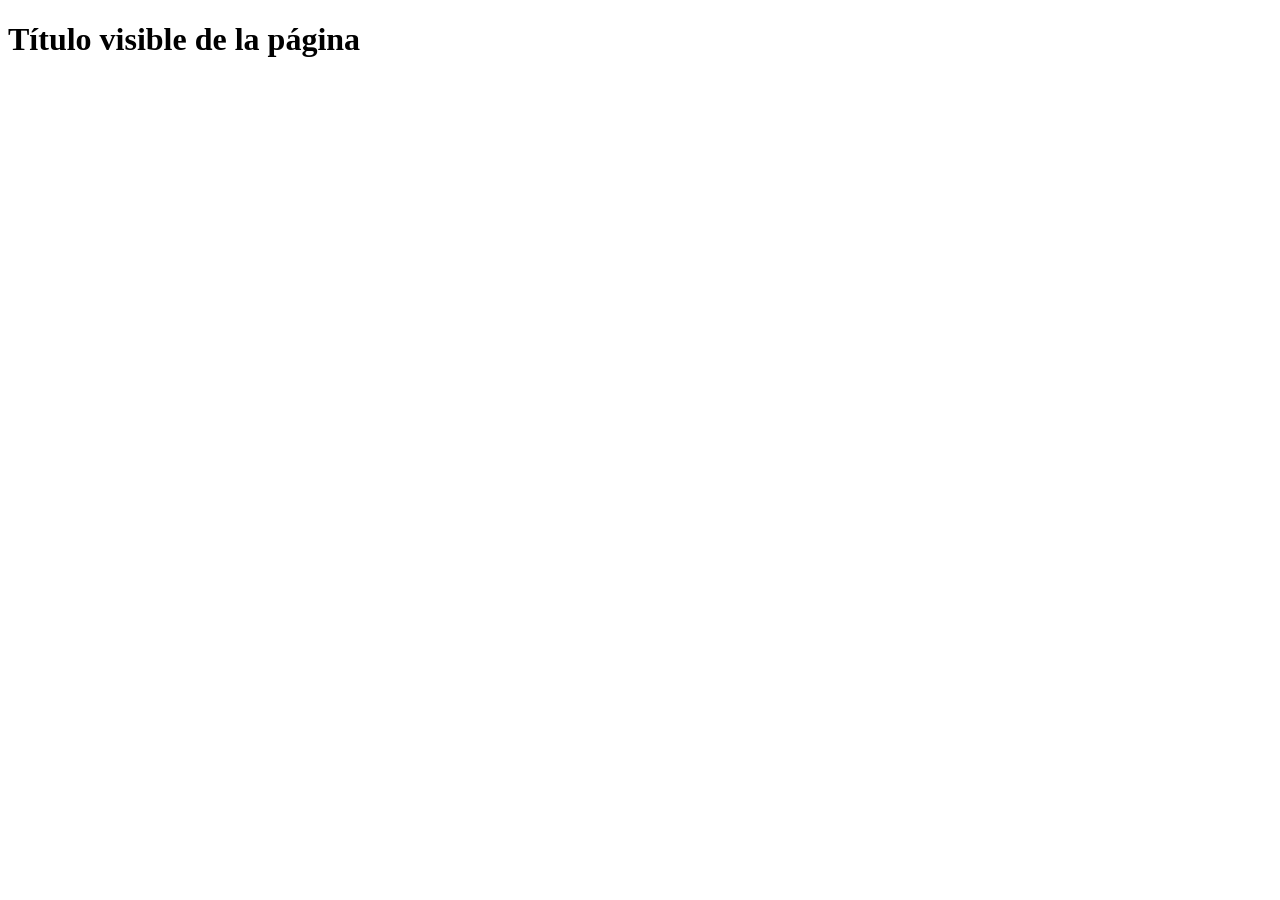
==== index.html @ 64c501d9 "Initial commit" ====
<!DOCTYPE html>
<html lang="es">
<head>
  <meta charset="UTF-8">
  <meta name="viewport" content="width=device-width, initial-scale=1.0">

  <!-- Cambie el título: es el texto de la pestaña del navegador
       y el que aparece en los resultados de búsqueda. -->
  <title>Título de la página</title>
  <meta name="description" content="Resumen del sitio en una sola línea.">

  <!-- La hoja de estilos se trabaja a partir de la sesión 3. -->
  <link rel="stylesheet" href="css/estilos.css">
</head>
<body>

  <!-- Un solo h1 por página. Aquí va su nombre o el título del sitio. -->
  <h1>Título visible de la página</h1>

  <!-- El contenido de la sesión 1 se escribe a partir de aquí:
       párrafos, encabezados h2, listas, enlaces e imágenes.
       Las imágenes van en la carpeta img y se llaman así:
       <img src="img/perfil.jpg" alt="Descripción de la imagen"> -->

  <!-- El JavaScript se trabaja a partir de la sesión 4. -->
  <script src="js/scripts.js"></script>
</body>
</html>
---- css/estilos.css ----
/* Hoja de estilos del proyecto.
   Se empieza a trabajar en la sesión 3.
   Las reglas se escriben debajo de este comentario. */
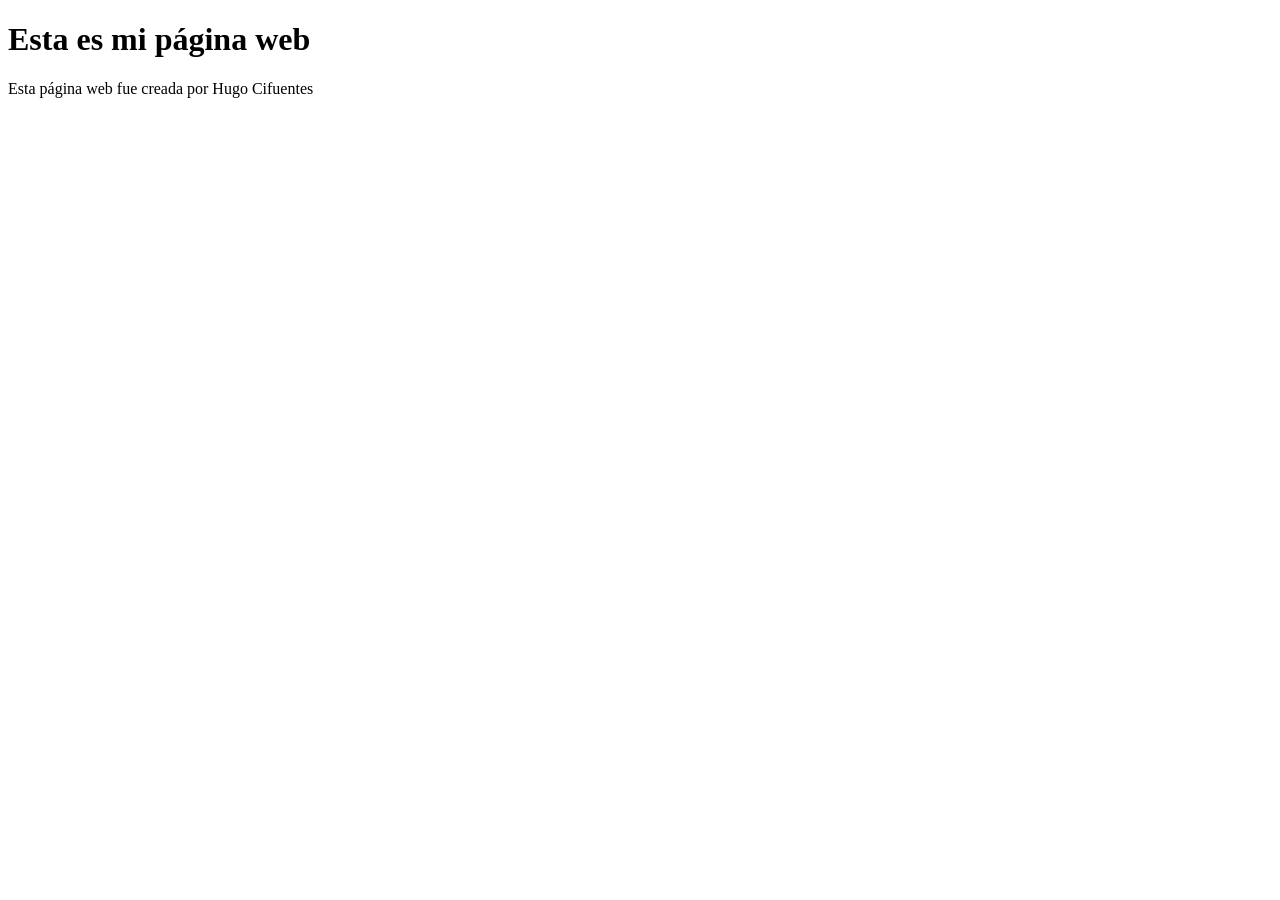
==== commit 696f2d63: "Modificar estructura html Pruebas de etiqueta html session 1" ====
--- a/index.html
+++ b/index.html
@@ -6,23 +6,14 @@
 
   <!-- Cambie el título: es el texto de la pestaña del navegador
        y el que aparece en los resultados de búsqueda. -->
-  <title>Título de la página</title>
+  <title>Pagina Hugo</title>
   <meta name="description" content="Resumen del sitio en una sola línea.">
 
   <!-- La hoja de estilos se trabaja a partir de la sesión 3. -->
   <link rel="stylesheet" href="css/estilos.css">
 </head>
 <body>
-
-  <!-- Un solo h1 por página. Aquí va su nombre o el título del sitio. -->
-  <h1>Título visible de la página</h1>
-
-  <!-- El contenido de la sesión 1 se escribe a partir de aquí:
-       párrafos, encabezados h2, listas, enlaces e imágenes.
-       Las imágenes van en la carpeta img y se llaman así:
-       <img src="img/perfil.jpg" alt="Descripción de la imagen"> -->
-
-  <!-- El JavaScript se trabaja a partir de la sesión 4. -->
-  <script src="js/scripts.js"></script>
+  <h1>Esta es mi página web</h1> 
+  <p>Esta página web fue creada por Hugo Cifuentes</p>
 </body>
 </html>
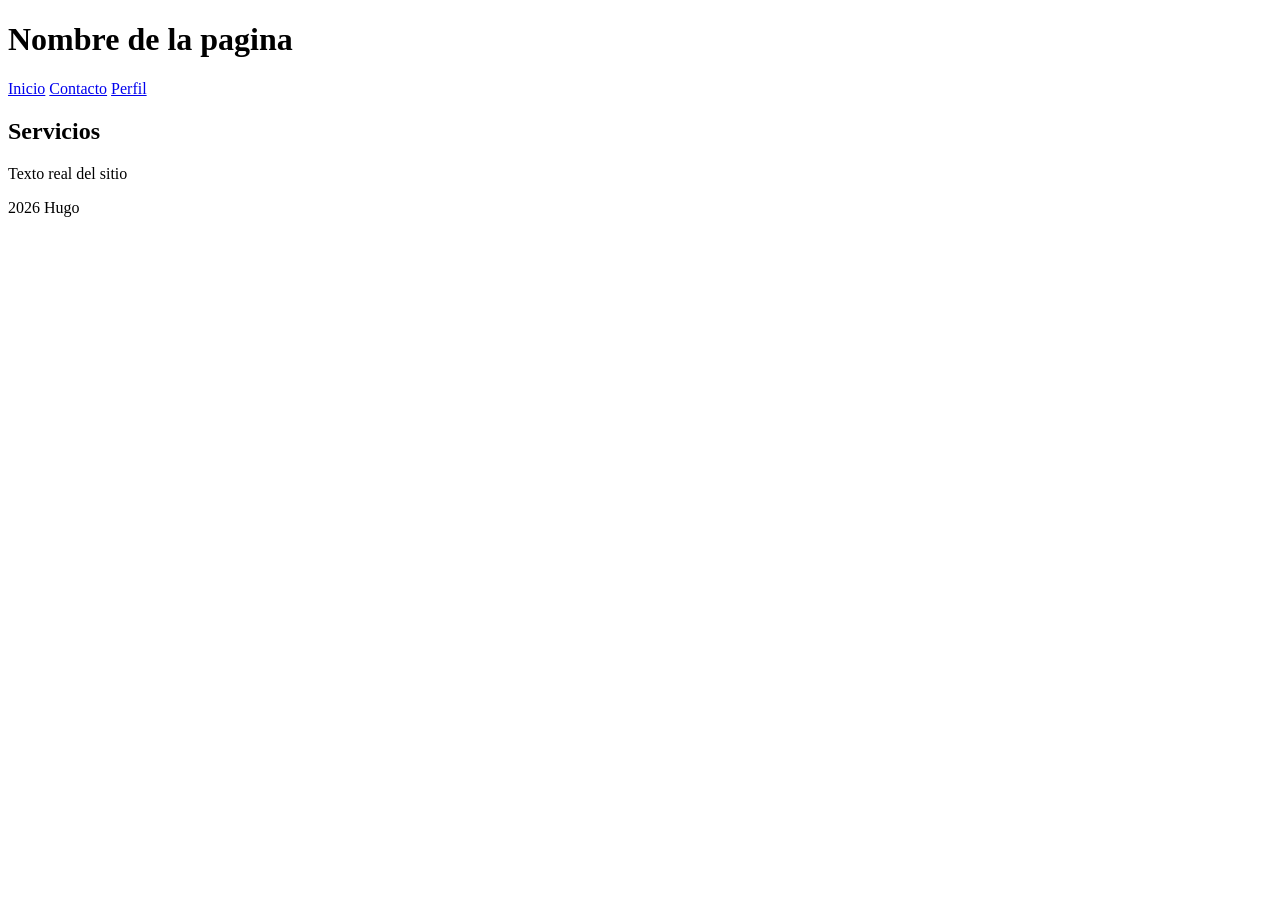
==== commit 5adbe0af: "agregar estructura html y navegacion - session 2" ====
--- a/index.html
+++ b/index.html
@@ -13,7 +13,22 @@
   <link rel="stylesheet" href="css/estilos.css">
 </head>
 <body>
-  <h1>Esta es mi página web</h1> 
-  <p>Esta página web fue creada por Hugo Cifuentes</p>
+  <header>
+    <h1>Nombre de la pagina</h1>
+    <nav>
+      <a href="index.html">Inicio</a>
+      <a href="contacto.html">Contacto</a>
+      <a href="perfil.html">Perfil</a>
+    </nav>
+  </header>
+  <main>
+    <section>
+      <h2>Servicios</h2>
+      <p>Texto real del sitio</p>
+    </section>
+  </main>
+  <footer>
+    <p>2026 Hugo</p>
+  </footer>
 </body>
 </html>
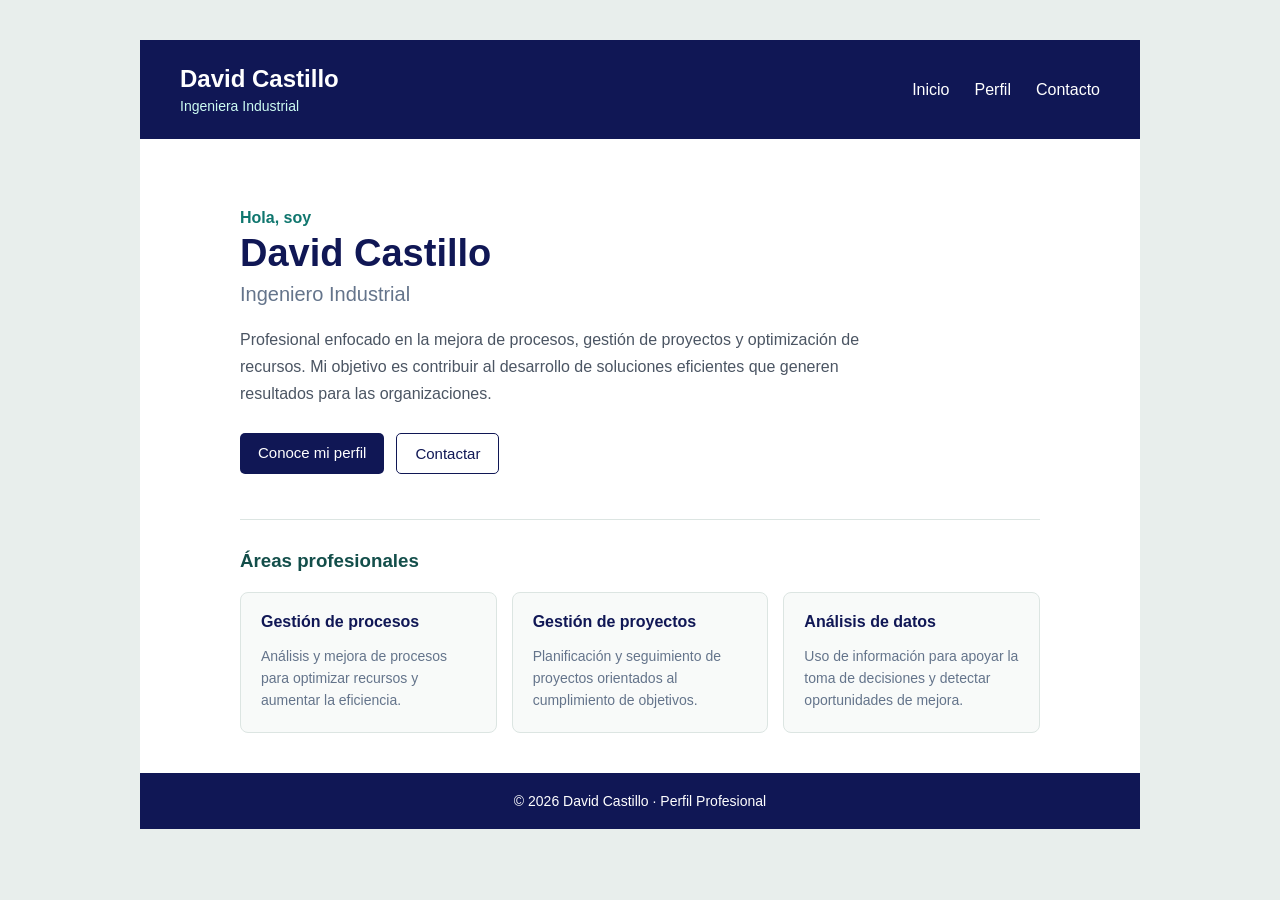
==== commit a31a4f90: "dar estructura a pagina usar ia para tener una versión inicial de la pagina, agregar responsive" ====
--- a/index.html
+++ b/index.html
@@ -6,29 +6,89 @@
 
   <!-- Cambie el título: es el texto de la pestaña del navegador
        y el que aparece en los resultados de búsqueda. -->
-  <title>Pagina Hugo</title>
+  <title>Pagina de David</title>
   <meta name="description" content="Resumen del sitio en una sola línea.">
 
   <!-- La hoja de estilos se trabaja a partir de la sesión 3. -->
   <link rel="stylesheet" href="css/estilos.css">
 </head>
 <body>
-  <header>
-    <h1>Nombre de la pagina</h1>
+  <div class="pagina">
+  <header class="encabezado">
+  <div class="contenedor encabezado-contenido">
+    <div class="marca">
+      <h1>David Castillo</h1>
+      <p>Ingeniera Industrial</p>
+    </div>
+
     <nav>
       <a href="index.html">Inicio</a>
+      <a href="perfil.html">Perfil</a>
       <a href="contacto.html">Contacto</a>
-      <a href="perfil.html">Perfil</a>
     </nav>
-  </header>
+  </div>
+</header>
   <main>
-    <section>
-      <h2>Servicios</h2>
-      <p>Texto real del sitio</p>
-    </section>
-  </main>
-  <footer>
-    <p>2026 Hugo</p>
-  </footer>
+  <section class="inicio">
+
+    <div class="presentacion">
+      <p class="saludo">Hola, soy</p>
+
+      <h2>David Castillo</h2>
+
+      <h3>Ingeniero Industrial</h3>
+
+      <p class="descripcion">
+        Profesional enfocado en la mejora de procesos, gestión de proyectos
+        y optimización de recursos. Mi objetivo es contribuir al desarrollo
+        de soluciones eficientes que generen resultados para las organizaciones.
+      </p>
+
+      <div class="botones-inicio">
+        <a href="perfil.html" class="boton-principal">Conoce mi perfil</a>
+        <a href="contacto.html" class="boton-secundario">Contactar</a>
+      </div>
+    </div>
+
+    <div class="areas">
+      <h3>Áreas profesionales</h3>
+
+      <div class="areas-contenido">
+
+        <div class="area">
+          <h4>Gestión de procesos</h4>
+          <p>
+            Análisis y mejora de procesos para optimizar recursos
+            y aumentar la eficiencia.
+          </p>
+        </div>
+
+        <div class="area">
+          <h4>Gestión de proyectos</h4>
+          <p>
+            Planificación y seguimiento de proyectos orientados
+            al cumplimiento de objetivos.
+          </p>
+        </div>
+
+        <div class="area">
+          <h4>Análisis de datos</h4>
+          <p>
+            Uso de información para apoyar la toma de decisiones
+            y detectar oportunidades de mejora.
+          </p>
+        </div>
+
+      </div>
+    </div>
+
+  </section>
+</main>
+  <footer class="pie-pagina">
+  <div class="contenedor">
+    <p>&copy; 2026 David Castillo · Perfil Profesional</p>
+  </div>
+</footer>
+</div>
 </body>
 </html>
--- a/css/estilos.css
+++ b/css/estilos.css
@@ -1,3 +1,418 @@
-/* Hoja de estilos del proyecto.
-   Se empieza a trabajar en la sesión 3.
-   Las reglas se escriben debajo de este comentario. */
+* {
+  box-sizing: border-box;
+}
+
+body {
+  margin: 0;
+  padding: 40px 20px;
+  font-family: Arial, sans-serif;
+  background-color: #e8eeec;
+  color: #263332;
+}
+
+/* Página */
+
+.pagina {
+  max-width: 1000px;
+  margin: 0 auto;
+  background-color: white;
+}
+
+/* Header */
+
+.encabezado {
+  background-color: #101755;
+  padding: 25px 40px;
+}
+
+.encabezado-contenido {
+  display: flex;
+  justify-content: space-between;
+  align-items: center;
+}
+
+.marca h1 {
+  margin: 0;
+  color: white;
+  font-size: 24px;
+}
+
+.marca p {
+  margin: 5px 0 0;
+  color: #ccfbf1;
+  font-size: 14px;
+}
+
+/* Navegación */
+
+nav {
+  display: flex;
+  gap: 25px;
+}
+
+nav a {
+  color: white;
+  text-decoration: none;
+}
+
+nav a:hover {
+  text-decoration: underline;
+}
+
+/* Contenido */
+
+main {
+  padding: 40px;
+  min-height: 450px;
+}
+
+/* Footer */
+
+.pie-pagina {
+  background-color: #101755;
+  color: white;
+  text-align: center;
+  padding: 20px;
+}
+
+.pie-pagina p {
+  margin: 0;
+  font-size: 14px;
+}
+
+/* INICIO */
+
+.inicio {
+  max-width: 800px;
+  margin: 0 auto;
+}
+
+/* Presentación */
+
+.presentacion {
+  padding: 30px 0 45px;
+}
+
+.saludo {
+  margin: 0 0 5px;
+  color: #0f766e;
+  font-weight: bold;
+}
+
+.presentacion h2 {
+  margin: 0;
+  font-size: 38px;
+  color: #101755;
+}
+
+.presentacion h3 {
+  margin: 8px 0 20px;
+  font-size: 20px;
+  color: #64748b;
+  font-weight: normal;
+}
+
+.descripcion {
+  max-width: 650px;
+  line-height: 1.7;
+  color: #4b5563;
+}
+
+/* Botones */
+
+.botones-inicio {
+  display: flex;
+  gap: 12px;
+  margin-top: 25px;
+}
+
+.boton-principal,
+.boton-secundario {
+  padding: 11px 18px;
+  border-radius: 5px;
+  text-decoration: none;
+  font-size: 15px;
+}
+
+.boton-principal {
+  background-color: #101755;
+  color: white;
+}
+
+.boton-principal:hover {
+  background-color: #202a75;
+}
+
+.boton-secundario {
+  color: #101755;
+  border: 1px solid #101755;
+}
+
+.boton-secundario:hover {
+  background-color: #f1f2f8;
+}
+
+/* Áreas profesionales */
+
+.areas {
+  border-top: 1px solid #dce5e2;
+  padding-top: 30px;
+}
+
+.areas > h3 {
+  color: #134e4a;
+  margin-top: 0;
+  margin-bottom: 20px;
+}
+
+.areas-contenido {
+  display: flex;
+  gap: 15px;
+}
+
+.area {
+  width: 33.33%;
+  padding: 20px;
+  background-color: #f8faf9;
+  border: 1px solid #dce5e2;
+  border-radius: 8px;
+}
+
+.area h4 {
+  margin-top: 0;
+  margin-bottom: 10px;
+  color: #101755;
+}
+
+.area p {
+  margin-bottom: 0;
+  color: #64748b;
+  font-size: 14px;
+  line-height: 1.6;
+}
+
+
+
+/* PERFIL */
+
+.perfil {
+  max-width: 800px;
+  margin: 0 auto;
+}
+
+/* Sobre mí */
+
+.sobre-mi {
+  margin-bottom: 25px;
+  padding: 25px;
+  background-color: #f8faf9;
+  border-left: 4px solid #0f766e;
+  border-radius: 5px;
+}
+
+.sobre-mi h3 {
+  margin-top: 0;
+  color: #134e4a;
+}
+
+.sobre-mi p {
+  margin-bottom: 0;
+  line-height: 1.7;
+  color: #4b5563;
+}
+
+/* Formación y experiencia */
+
+.perfil-columnas {
+  display: flex;
+  gap: 20px;
+  margin-bottom: 25px;
+}
+
+.tarjeta {
+  width: 50%;
+  padding: 25px;
+  border: 1px solid #dce5e2;
+  border-radius: 8px;
+}
+
+.tarjeta h3 {
+  margin-top: 0;
+  color: #134e4a;
+}
+
+.tarjeta h4 {
+  margin-bottom: 5px;
+}
+
+.tarjeta p {
+  margin: 0 0 5px;
+  color: #64748b;
+}
+
+.tarjeta span {
+  font-size: 14px;
+  color: #0f766e;
+}
+
+/* Habilidades */
+
+.habilidades {
+  padding: 25px;
+  background-color: #f8faf9;
+  border-radius: 8px;
+}
+
+.habilidades h3 {
+  margin-top: 0;
+  color: #134e4a;
+}
+
+.lista-habilidades {
+  display: flex;
+  flex-wrap: wrap;
+  gap: 10px;
+}
+
+.lista-habilidades span {
+  padding: 8px 12px;
+  background-color: #e1f1ee;
+  color: #134e4a;
+  border-radius: 5px;
+  font-size: 14px;
+}
+
+/* CONTACTO */
+
+.contacto {
+  max-width: 650px;
+  margin: 0 auto;
+}
+
+.titulo-seccion {
+  margin-bottom: 30px;
+}
+
+.titulo-seccion h2 {
+  margin-bottom: 10px;
+  font-size: 28px;
+  color: #134e4a;
+}
+
+.titulo-seccion p {
+  margin: 0;
+  color: #64748b;
+  line-height: 1.6;
+}
+
+/* Formulario */
+
+.formulario-contacto {
+  background-color: #f8faf9;
+  padding: 30px;
+  border: 1px solid #dce5e2;
+  border-radius: 8px;
+}
+
+.campo {
+  margin-bottom: 20px;
+}
+
+.campo label {
+  display: block;
+  margin-bottom: 7px;
+  font-weight: bold;
+  color: #374151;
+}
+
+.campo input,
+.campo textarea {
+  width: 100%;
+  padding: 12px;
+  font-family: Arial, sans-serif;
+  font-size: 15px;
+  border: 1px solid #cbd5e1;
+  border-radius: 5px;
+}
+
+.campo input:focus,
+.campo textarea:focus {
+  outline: none;
+  border-color: #0f766e;
+}
+
+.campo textarea {
+  resize: vertical;
+}
+
+/* Botón */
+
+.formulario-contacto button {
+  background-color: #0f766e;
+  color: white;
+  border: none;
+  padding: 12px 22px;
+  font-size: 15px;
+  border-radius: 5px;
+  cursor: pointer;
+}
+
+.formulario-contacto button:hover {
+  background-color: #134e4a;
+}
+
+/* RESPONSIVE - TABLETS Y CELULARES */
+
+@media (max-width: 768px) {
+
+  /* Página */
+
+  body {
+    padding: 20px 10px;
+  }
+
+  /* Header */
+
+  .encabezado {
+    padding: 20px;
+  }
+
+  .encabezado-contenido {
+    flex-direction: column;
+    align-items: flex-start;
+    gap: 20px;
+  }
+
+  nav {
+    width: 100%;
+    gap: 15px;
+  }
+
+  /* Contenido */
+
+  main {
+    padding: 25px 20px;
+  }
+
+  /* Perfil */
+
+  .perfil-columnas {
+    flex-direction: column;
+  }
+
+  .tarjeta {
+    width: 100%;
+  }
+
+  /* Formulario */
+
+  .formulario-contacto {
+    padding: 20px;
+  }
+
+  /* Footer */
+
+  .pie-pagina {
+    padding: 20px 15px;
+  }
+}
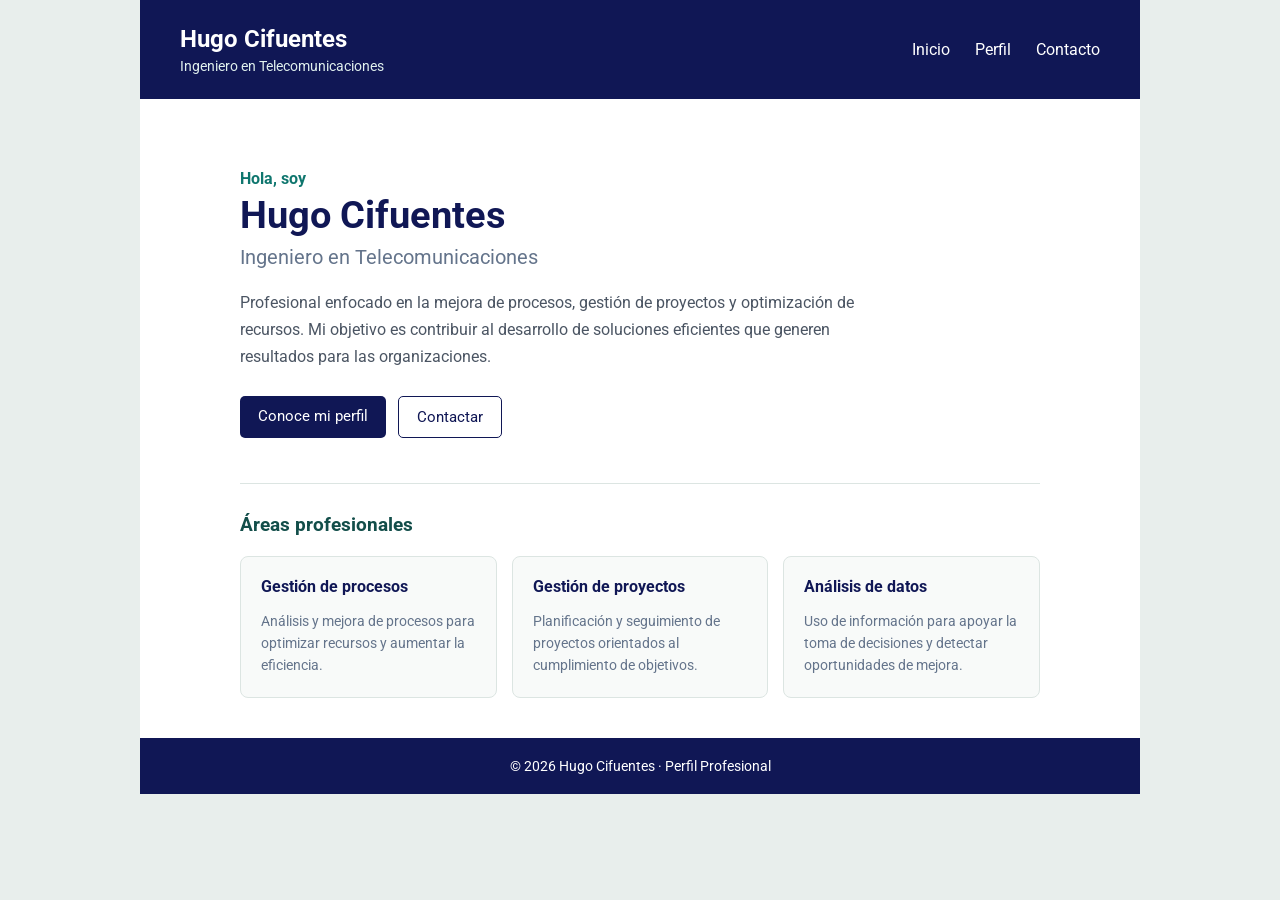
==== commit a4c2994d: "agregar estilos y primera interaccion con js" ====
--- a/index.html
+++ b/index.html
@@ -6,19 +6,25 @@
 
   <!-- Cambie el título: es el texto de la pestaña del navegador
        y el que aparece en los resultados de búsqueda. -->
-  <title>Pagina de David</title>
+  <title>Pagina de Hugo</title>
   <meta name="description" content="Resumen del sitio en una sola línea.">
 
   <!-- La hoja de estilos se trabaja a partir de la sesión 3. -->
+
+  <link rel="preconnect" href="https://fonts.googleapis.com">
+<link rel="preconnect" href="https://fonts.gstatic.com" crossorigin>
+<link href="https://fonts.googleapis.com/css2?family=Roboto:ital,wght@0,100..900;1,100..900&display=swap" rel="stylesheet">
+
   <link rel="stylesheet" href="css/estilos.css">
+  <script src="js/scripts.js" defer></script>
 </head>
 <body>
   <div class="pagina">
   <header class="encabezado">
   <div class="contenedor encabezado-contenido">
     <div class="marca">
-      <h1>David Castillo</h1>
-      <p>Ingeniera Industrial</p>
+      <h1>Hugo Cifuentes</h1>
+      <p>Ingeniero en Telecomunicaciones</p>
     </div>
 
     <nav>
@@ -34,9 +40,9 @@
     <div class="presentacion">
       <p class="saludo">Hola, soy</p>
 
-      <h2>David Castillo</h2>
+      <h2>Hugo Cifuentes</h2>
 
-      <h3>Ingeniero Industrial</h3>
+      <h3>Ingeniero en Telecomunicaciones</h3>
 
       <p class="descripcion">
         Profesional enfocado en la mejora de procesos, gestión de proyectos
@@ -86,7 +92,7 @@
 </main>
   <footer class="pie-pagina">
   <div class="contenedor">
-    <p>&copy; 2026 David Castillo · Perfil Profesional</p>
+    <p>&copy; 2026 Hugo Cifuentes · Perfil Profesional</p>
   </div>
 </footer>
 </div>
--- a/css/estilos.css
+++ b/css/estilos.css
@@ -1,27 +1,73 @@
+/* ==================================================
+   VARIABLES GENERALES
+   ================================================== */
+
+:root {
+  /* Colores principales */
+  --color-primario: #101755;
+  --color-primario-hover: #202a75;
+
+  --color-secundario: #0f766e;
+  --color-secundario-oscuro: #134e4a;
+
+  /* Fondos */
+  --color-fondo: #e8eeec;
+  --color-superficie: #ffffff;
+  --color-superficie-suave: #f8faf9;
+  --color-resaltado: #e1f1ee;
+
+  /* Texto */
+  --color-texto: #263332;
+  --color-texto-secundario: #64748b;
+  --color-texto-suave: #4b5563;
+  --color-texto-claro: #ffffff;
+
+  /* Bordes */
+  --color-borde: #dce5e2;
+  --color-borde-input: #cbd5e1;
+
+  /* Tipografía */
+  --fuente-principal: "Roboto", sans-serif;
+
+  /* Bordes redondeados */
+  --radio-pequeno: 5px;
+  --radio-normal: 8px;
+}
+
+
+/* ==================================================
+   ESTILOS GENERALES
+   ================================================== */
+
 * {
   box-sizing: border-box;
 }
 
 body {
   margin: 0;
-  padding: 40px 20px;
-  font-family: Arial, sans-serif;
-  background-color: #e8eeec;
-  color: #263332;
-}
-
-/* Página */
+  font-family: var(--fuente-principal);
+  background-color: var(--color-fondo);
+  color: var(--color-texto);
+}
+
+
+/* ==================================================
+   PÁGINA
+   ================================================== */
 
 .pagina {
   max-width: 1000px;
   margin: 0 auto;
-  background-color: white;
-}
-
-/* Header */
+  background-color: var(--color-superficie);
+}
+
+
+/* ==================================================
+   HEADER
+   ================================================== */
 
 .encabezado {
-  background-color: #101755;
+  background-color: var(--color-primario);
   padding: 25px 40px;
 }
 
@@ -33,17 +79,20 @@
 
 .marca h1 {
   margin: 0;
-  color: white;
+  color: var(--color-texto-claro);
   font-size: 24px;
 }
 
 .marca p {
   margin: 5px 0 0;
-  color: #ccfbf1;
+  color: var(--color-resaltado);
   font-size: 14px;
 }
 
-/* Navegación */
+
+/* ==================================================
+   NAVEGACIÓN
+   ================================================== */
 
 nav {
   display: flex;
@@ -51,7 +100,7 @@
 }
 
 nav a {
-  color: white;
+  color: var(--color-texto-claro);
   text-decoration: none;
 }
 
@@ -59,34 +108,27 @@
   text-decoration: underline;
 }
 
-/* Contenido */
+
+/* ==================================================
+   CONTENIDO PRINCIPAL
+   ================================================== */
 
 main {
   padding: 40px;
   min-height: 450px;
 }
 
-/* Footer */
-
-.pie-pagina {
-  background-color: #101755;
-  color: white;
-  text-align: center;
-  padding: 20px;
-}
-
-.pie-pagina p {
-  margin: 0;
-  font-size: 14px;
-}
-
-/* INICIO */
+
+/* ==================================================
+   INICIO
+   ================================================== */
 
 .inicio {
   max-width: 800px;
   margin: 0 auto;
 }
 
+
 /* Presentación */
 
 .presentacion {
@@ -95,30 +137,33 @@
 
 .saludo {
   margin: 0 0 5px;
-  color: #0f766e;
+  color: var(--color-secundario);
   font-weight: bold;
 }
 
 .presentacion h2 {
   margin: 0;
   font-size: 38px;
-  color: #101755;
+  color: var(--color-primario);
 }
 
 .presentacion h3 {
   margin: 8px 0 20px;
   font-size: 20px;
-  color: #64748b;
+  color: var(--color-texto-secundario);
   font-weight: normal;
 }
 
 .descripcion {
   max-width: 650px;
   line-height: 1.7;
-  color: #4b5563;
-}
-
-/* Botones */
+  color: var(--color-texto-suave);
+}
+
+
+/* ==================================================
+   BOTONES DE INICIO
+   ================================================== */
 
 .botones-inicio {
   display: flex;
@@ -129,38 +174,41 @@
 .boton-principal,
 .boton-secundario {
   padding: 11px 18px;
-  border-radius: 5px;
+  border-radius: var(--radio-pequeno);
   text-decoration: none;
   font-size: 15px;
 }
 
 .boton-principal {
-  background-color: #101755;
-  color: white;
+  background-color: var(--color-primario);
+  color: var(--color-texto-claro);
 }
 
 .boton-principal:hover {
-  background-color: #202a75;
+  background-color: var(--color-primario-hover);
 }
 
 .boton-secundario {
-  color: #101755;
-  border: 1px solid #101755;
+  color: var(--color-primario);
+  border: 1px solid var(--color-primario);
 }
 
 .boton-secundario:hover {
-  background-color: #f1f2f8;
-}
-
-/* Áreas profesionales */
+  background-color: var(--color-superficie-suave);
+}
+
+
+/* ==================================================
+   ÁREAS PROFESIONALES
+   ================================================== */
 
 .areas {
-  border-top: 1px solid #dce5e2;
+  border-top: 1px solid var(--color-borde);
   padding-top: 30px;
 }
 
 .areas > h3 {
-  color: #134e4a;
+  color: var(--color-secundario-oscuro);
   margin-top: 0;
   margin-bottom: 20px;
 }
@@ -173,53 +221,56 @@
 .area {
   width: 33.33%;
   padding: 20px;
-  background-color: #f8faf9;
-  border: 1px solid #dce5e2;
-  border-radius: 8px;
+  background-color: var(--color-superficie-suave);
+  border: 1px solid var(--color-borde);
+  border-radius: var(--radio-normal);
 }
 
 .area h4 {
   margin-top: 0;
   margin-bottom: 10px;
-  color: #101755;
+  color: var(--color-primario);
 }
 
 .area p {
   margin-bottom: 0;
-  color: #64748b;
+  color: var(--color-texto-secundario);
   font-size: 14px;
   line-height: 1.6;
 }
 
 
-
-/* PERFIL */
+/* ==================================================
+   PERFIL
+   ================================================== */
 
 .perfil {
   max-width: 800px;
   margin: 0 auto;
 }
 
+
 /* Sobre mí */
 
 .sobre-mi {
   margin-bottom: 25px;
   padding: 25px;
-  background-color: #f8faf9;
-  border-left: 4px solid #0f766e;
-  border-radius: 5px;
+  background-color: var(--color-superficie-suave);
+  border-left: 4px solid var(--color-secundario);
+  border-radius: var(--radio-pequeno);
 }
 
 .sobre-mi h3 {
   margin-top: 0;
-  color: #134e4a;
+  color: var(--color-secundario-oscuro);
 }
 
 .sobre-mi p {
   margin-bottom: 0;
   line-height: 1.7;
-  color: #4b5563;
-}
+  color: var(--color-texto-suave);
+}
+
 
 /* Formación y experiencia */
 
@@ -232,13 +283,13 @@
 .tarjeta {
   width: 50%;
   padding: 25px;
-  border: 1px solid #dce5e2;
-  border-radius: 8px;
+  border: 1px solid var(--color-borde);
+  border-radius: var(--radio-normal);
 }
 
 .tarjeta h3 {
   margin-top: 0;
-  color: #134e4a;
+  color: var(--color-secundario-oscuro);
 }
 
 .tarjeta h4 {
@@ -247,25 +298,29 @@
 
 .tarjeta p {
   margin: 0 0 5px;
-  color: #64748b;
+  color: var(--color-texto-secundario);
 }
 
 .tarjeta span {
   font-size: 14px;
-  color: #0f766e;
-}
-
-/* Habilidades */
+  color: var(--color-secundario);
+}
+
+
+/* ==================================================
+   HABILIDADES
+   ================================================== */
 
 .habilidades {
+  margin-top: 20px;
   padding: 25px;
-  background-color: #f8faf9;
-  border-radius: 8px;
+  background-color: var(--color-superficie-suave);
+  border-radius: var(--radio-normal);
 }
 
 .habilidades h3 {
   margin-top: 0;
-  color: #134e4a;
+  color: var(--color-secundario-oscuro);
 }
 
 .lista-habilidades {
@@ -276,13 +331,16 @@
 
 .lista-habilidades span {
   padding: 8px 12px;
-  background-color: #e1f1ee;
-  color: #134e4a;
-  border-radius: 5px;
+  background-color: var(--color-resaltado);
+  color: var(--color-secundario-oscuro);
+  border-radius: var(--radio-pequeno);
   font-size: 14px;
 }
 
-/* CONTACTO */
+
+/* ==================================================
+   CONTACTO
+   ================================================== */
 
 .contacto {
   max-width: 650px;
@@ -296,22 +354,25 @@
 .titulo-seccion h2 {
   margin-bottom: 10px;
   font-size: 28px;
-  color: #134e4a;
+  color: var(--color-secundario-oscuro);
 }
 
 .titulo-seccion p {
   margin: 0;
-  color: #64748b;
+  color: var(--color-texto-secundario);
   line-height: 1.6;
 }
 
-/* Formulario */
+
+/* ==================================================
+   FORMULARIO
+   ================================================== */
 
 .formulario-contacto {
-  background-color: #f8faf9;
+  background-color: var(--color-superficie-suave);
   padding: 30px;
-  border: 1px solid #dce5e2;
-  border-radius: 8px;
+  border: 1px solid var(--color-borde);
+  border-radius: var(--radio-normal);
 }
 
 .campo {
@@ -322,54 +383,70 @@
   display: block;
   margin-bottom: 7px;
   font-weight: bold;
-  color: #374151;
+  color: var(--color-texto);
 }
 
 .campo input,
 .campo textarea {
   width: 100%;
   padding: 12px;
-  font-family: Arial, sans-serif;
+  font-family: inherit;
   font-size: 15px;
-  border: 1px solid #cbd5e1;
-  border-radius: 5px;
+  border: 1px solid var(--color-borde-input);
+  border-radius: var(--radio-pequeno);
 }
 
 .campo input:focus,
 .campo textarea:focus {
   outline: none;
-  border-color: #0f766e;
+  border-color: var(--color-secundario);
 }
 
 .campo textarea {
   resize: vertical;
 }
 
-/* Botón */
+
+/* Botón del formulario */
 
 .formulario-contacto button {
-  background-color: #0f766e;
-  color: white;
+  background-color: var(--color-secundario);
+  color: var(--color-texto-claro);
   border: none;
   padding: 12px 22px;
+  font-family: inherit;
   font-size: 15px;
-  border-radius: 5px;
+  border-radius: var(--radio-pequeno);
   cursor: pointer;
 }
 
 .formulario-contacto button:hover {
-  background-color: #134e4a;
-}
-
-/* RESPONSIVE - TABLETS Y CELULARES */
+  background-color: var(--color-secundario-oscuro);
+}
+
+
+/* ==================================================
+   FOOTER
+   ================================================== */
+
+.pie-pagina {
+  background-color: var(--color-primario);
+  color: var(--color-texto-claro);
+  text-align: center;
+  padding: 20px;
+}
+
+.pie-pagina p {
+  margin: 0;
+  font-size: 14px;
+}
+
+
+/* ==================================================
+   RESPONSIVE - TABLETS Y CELULARES
+   ================================================== */
 
 @media (max-width: 768px) {
-
-  /* Página */
-
-  body {
-    padding: 20px 10px;
-  }
 
   /* Header */
 
@@ -388,12 +465,33 @@
     gap: 15px;
   }
 
+
   /* Contenido */
 
   main {
     padding: 25px 20px;
   }
 
+
+  /* Inicio */
+
+  .presentacion h2 {
+    font-size: 32px;
+  }
+
+  .botones-inicio {
+    flex-wrap: wrap;
+  }
+
+  .areas-contenido {
+    flex-direction: column;
+  }
+
+  .area {
+    width: 100%;
+  }
+
+
   /* Perfil */
 
   .perfil-columnas {
@@ -404,15 +502,84 @@
     width: 100%;
   }
 
+
   /* Formulario */
 
   .formulario-contacto {
     padding: 20px;
   }
 
+
   /* Footer */
 
   .pie-pagina {
     padding: 20px 15px;
   }
+}
+
+/* ==================================================
+   PROYECTOS
+   ================================================== */
+
+.proyectos {
+  margin-top: 25px;
+}
+
+.proyectos > h2 {
+  color: var(--color-secundario-oscuro);
+  margin-bottom: 20px;
+}
+
+.tarjetas {
+  display: grid;
+  grid-template-columns: repeat(auto-fit, minmax(240px, 1fr));
+  gap: 20px;
+}
+
+.proyecto {
+  padding: 20px;
+  background-color: var(--color-superficie-suave);
+  border: 1px solid var(--color-borde);
+  border-radius: var(--radio-normal);
+}
+
+.proyecto h3 {
+  margin-top: 0;
+  color: var(--color-primario);
+}
+
+.proyecto p {
+  margin-bottom: 0;
+  color: var(--color-texto-secundario);
+  line-height: 1.6;
+}
+
+/*
+Agregar al final de estilos.csss
+*/
+
+.oculto {
+   display: none;
+}
+
+/* Botón ver más proyectos */
+
+#ver-mas {
+  margin-top: 20px;
+  padding: 11px 18px;
+
+  font-family: inherit;
+  font-size: 15px;
+
+  background-color: var(--color-primario);
+  color: var(--color-texto-claro);
+
+  border: none;
+  border-radius: var(--radio-pequeno);
+
+  cursor: pointer;
+}
+
+#ver-mas:hover {
+  background-color: var(--color-primario-hover);
 }
